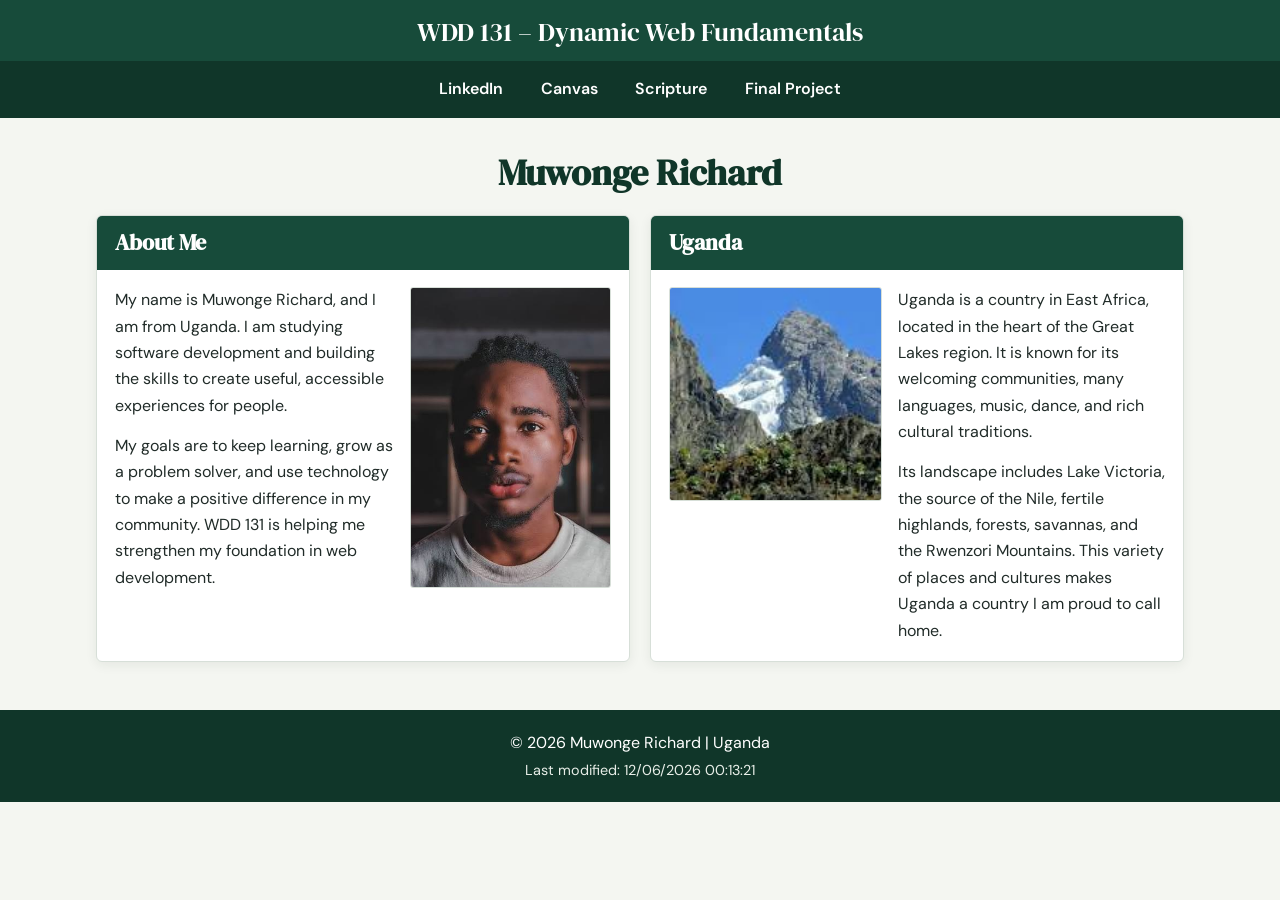
==== index.html @ 17a8d14e "Complete WDD 131 home page" ====
<!DOCTYPE html>
<html lang="en">
<head>
	<meta charset="UTF-8">
	<meta name="viewport" content="width=device-width, initial-scale=1.0">
	<meta name="description" content="Learn about Muwonge Richard, a WDD 131 student from Uganda, and his studies, goals, and home country.">
	<meta name="author" content="Muwonge Richard">
	<title>WDD 131 – Dynamic Web Fundamentals – Muwonge Richard</title>
	<link rel="preconnect" href="https://fonts.googleapis.com">
	<link rel="preconnect" href="https://fonts.gstatic.com" crossorigin>
	<link href="https://fonts.googleapis.com/css2?family=DM+Sans:wght@400;500;600;700&family=DM+Serif+Display&display=swap" rel="stylesheet">
	<link rel="stylesheet" href="styles/base.css">
	<script src="scripts/getdates.js" defer></script>
</head>
<body>
	<header class="site-header">
		<span id="course-title">WDD 131 – Dynamic Web Fundamentals</span>
		<nav class="site-nav" aria-label="Main navigation">
			<a href="https://www.linkedin.com/" target="_blank" rel="noopener noreferrer">LinkedIn</a>
			<a href="https://byupw.instructure.com/" target="_blank" rel="noopener noreferrer">Canvas</a>
			<a href="https://www.churchofjesuschrist.org/study/scriptures" target="_blank" rel="noopener noreferrer">Scripture</a>
			<a href="#" aria-label="Final project link placeholder">Final Project</a>
		</nav>
	</header>

	<main id="main-content">
		<h1>Muwonge Richard</h1>
		<div class="card-grid">
			<section class="card" aria-labelledby="about-heading">
				<h2 id="about-heading">About Me</h2>
				<div class="card-content">
					<div class="card-copy">
						<p>My name is Muwonge Richard, and I am from Uganda. I am studying software development and building the skills to create useful, accessible experiences for people.</p>
						<p>My goals are to keep learning, grow as a problem solver, and use technology to make a positive difference in my community. WDD 131 is helping me strengthen my foundation in web development.</p>
					</div>
					<img src="images/muwonge-richard.jpg" alt="Portrait of Muwonge Richard" width="360" height="450">
				</div>
			</section>

			<section class="card" aria-labelledby="uganda-heading">
				<h2 id="uganda-heading">Uganda</h2>
				<div class="card-content uganda-content">
					<img src="images/uganda-landscape.jpg" alt="Green landscape in Uganda beneath the Rwenzori Mountains" width="640" height="420">
					<div class="card-copy">
						<p>Uganda is a country in East Africa, located in the heart of the Great Lakes region. It is known for its welcoming communities, many languages, music, dance, and rich cultural traditions.</p>
						<p>Its landscape includes Lake Victoria, the source of the Nile, fertile highlands, forests, savannas, and the Rwenzori Mountains. This variety of places and cultures makes Uganda a country I am proud to call home.</p>
					</div>
				</div>
			</section>
		</div>
	</main>

	<footer class="site-footer">
		<p>&copy; <span id="currentyear"></span> Muwonge Richard | Uganda</p>
		<p id="lastModified"></p>
	</footer>
</body>
</html>
---- styles/base.css ----
:root {
	color-scheme: light;
	--color-ink: #202b28;
	--color-muted: #52615b;
	--color-green: #174b3a;
	--color-green-dark: #103629;
	--color-gold: #f0c75e;
	--color-paper: #f4f6f1;
	--color-card: #ffffff;
	--color-line: #d7dfd8;
	--content-width: 68rem;
}

* {
	box-sizing: border-box;
}

body {
	margin: 0;
	color: var(--color-ink);
	background: var(--color-paper);
	font-family: "DM Sans", sans-serif;
	font-size: 1rem;
	line-height: 1.65;
}

.site-header {
	color: #ffffff;
	background: var(--color-green);
}

#course-title {
	display: block;
	padding: 1rem 1.25rem 0.75rem;
	text-align: center;
	font-family: "DM Serif Display", serif;
	font-size: 1.6rem;
	line-height: 1.3;
}

.site-nav {
	display: flex;
	justify-content: center;
	flex-wrap: wrap;
	gap: 0.25rem 1.25rem;
	padding: 0.65rem 1rem;
	background: var(--color-green-dark);
}

.site-nav a {
	display: inline-block;
	padding: 0.3rem 0.55rem;
	border-radius: 3px;
	color: #ffffff;
	font-weight: 600;
	text-decoration: none;
	transition: color 150ms ease, background-color 150ms ease;
}

.site-nav a:hover {
	color: var(--color-ink);
	background: var(--color-gold);
}

.site-nav a:focus-visible {
	outline: 3px solid var(--color-gold);
	outline-offset: 2px;
}

main {
	width: min(var(--content-width), calc(100% - 2rem));
	margin: 2rem auto 3rem;
}

h1,
h2 {
	font-family: "DM Serif Display", serif;
	line-height: 1.25;
}

h1 {
	margin: 0 0 1.25rem;
	color: var(--color-green-dark);
	text-align: center;
	font-size: 2.25rem;
}

.card-grid {
	display: grid;
	grid-template-columns: repeat(2, minmax(0, 1fr));
	gap: 1.25rem;
}

.card {
	overflow: hidden;
	border: 1px solid var(--color-line);
	border-radius: 6px;
	background: var(--color-card);
	box-shadow: 0 3px 12px rgb(22 46 35 / 7%);
}

.card h2 {
	margin: 0;
	padding: 0.8rem 1.15rem;
	color: #ffffff;
	background: var(--color-green);
	font-size: 1.4rem;
}

.card-content {
	display: grid;
	grid-template-columns: minmax(0, 1fr) minmax(8rem, 0.72fr);
	align-items: start;
	gap: 1rem;
	padding: 1.1rem;
}

.card-copy p {
	margin: 0 0 0.85rem;
}

.card-copy p:last-child {
	margin-bottom: 0;
}

.card img {
	display: block;
	width: 100%;
	height: auto;
	border: 1px solid var(--color-line);
	border-radius: 3px;
	object-fit: cover;
}

.uganda-content {
	grid-template-columns: minmax(8rem, 0.8fr) minmax(0, 1fr);
}

.site-footer {
	padding: 1rem;
	color: #ffffff;
	background: var(--color-green-dark);
	text-align: center;
}

.site-footer p {
	margin: 0.2rem 0;
}

#lastModified {
	color: #e8eee8;
	font-size: 0.9rem;
}

@media (max-width: 760px) {
	.card-grid {
		grid-template-columns: 1fr;
	}

	main {
		margin-top: 1.5rem;
	}
}

@media (max-width: 480px) {
	#course-title {
		font-size: 1.35rem;
	}

	.site-nav {
		gap: 0.2rem 0.45rem;
		padding-inline: 0.5rem;
	}

	.card-content,
	.uganda-content {
		grid-template-columns: 1fr;
	}

	.card img {
		max-width: 24rem;
		margin-inline: auto;
	}
}

@media (prefers-reduced-motion: reduce) {
	*,
	*::before,
	*::after {
		scroll-behavior: auto !important;
		transition-duration: 0.01ms !important;
		animation-duration: 0.01ms !important;
		animation-iteration-count: 1 !important;
	}
}
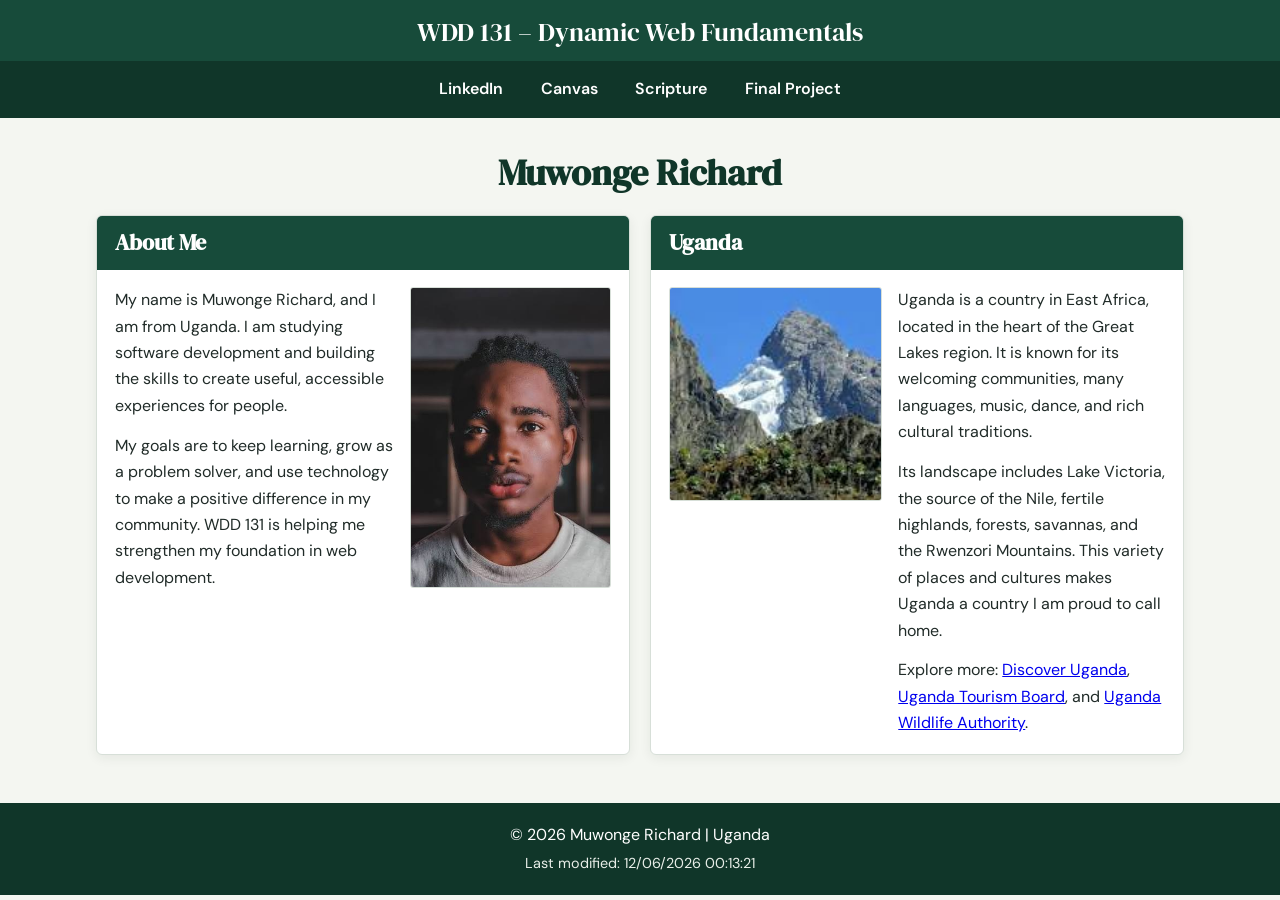
==== commit b4902a5c: "Add useful Uganda links" ====
--- a/index.html
+++ b/index.html
@@ -44,6 +44,7 @@
 					<div class="card-copy">
 						<p>Uganda is a country in East Africa, located in the heart of the Great Lakes region. It is known for its welcoming communities, many languages, music, dance, and rich cultural traditions.</p>
 						<p>Its landscape includes Lake Victoria, the source of the Nile, fertile highlands, forests, savannas, and the Rwenzori Mountains. This variety of places and cultures makes Uganda a country I am proud to call home.</p>
+						<p>Explore more: <a href="https://www.visituganda.com/" target="_blank" rel="noopener noreferrer">Discover Uganda</a>, <a href="https://www.tourism.go.ug/" target="_blank" rel="noopener noreferrer">Uganda Tourism Board</a>, and <a href="https://www.ugandawildlife.org/" target="_blank" rel="noopener noreferrer">Uganda Wildlife Authority</a>.</p>
 					</div>
 				</div>
 			</section>
